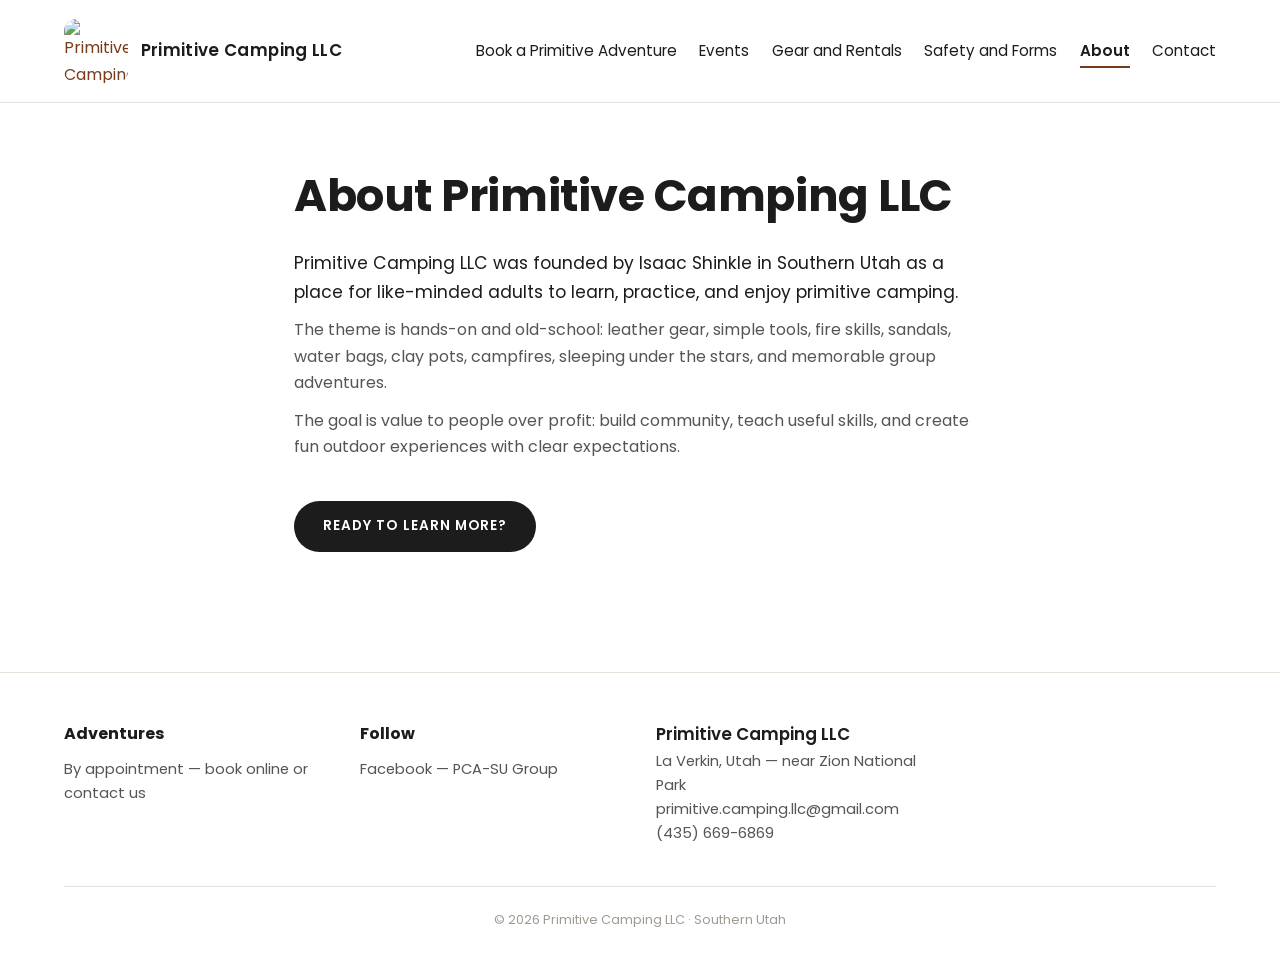
==== about.html @ 59c2c627 "Add files via upload" ====
<!DOCTYPE html><html lang="en"><head><meta charset="utf-8">
<meta name="viewport" content="width=device-width, initial-scale=1">
<title>About — Primitive Camping LLC</title>
<link rel="preconnect" href="https://fonts.googleapis.com"><link href="https://fonts.googleapis.com/css2?family=Poppins:wght@400;600;700&display=swap" rel="stylesheet">
<link rel="stylesheet" href="style.css">
<link rel="icon" href="https://images.squarespace-cdn.com/content/v1/69ffa64855a1000b9f64532a/38a23dab-3c68-408b-a314-079d66d8bee9/pcasu-logo.jpg">
</head><body>
<header>
  <a class="brand" href="index.html">
    <img src="https://images.squarespace-cdn.com/content/v1/69ffa64855a1000b9f64532a/38a23dab-3c68-408b-a314-079d66d8bee9/pcasu-logo.jpg" alt="Primitive Camping Adventures logo">
    <span>Primitive Camping LLC</span>
  </a>
  <nav>
    <a href="experiences.html" data-page="experiences">Book a Primitive Adventure</a>
    <a href="events.html" data-page="events">Events</a>
    <a href="gear.html" data-page="gear">Gear and Rentals</a>
    <a href="safety.html" data-page="safety">Safety and Forms</a>
    <a href="about.html" data-page="about">About</a>
    <a href="contact.html" data-page="contact">Contact</a>
  </nav>
</header>
<section class="page page-narrow">
  <h1>About Primitive Camping LLC</h1>
  <p class="lead">Primitive Camping LLC was founded by Isaac Shinkle in Southern Utah as a place for like-minded adults to learn, practice, and enjoy primitive camping.</p>
  <p>The theme is hands-on and old-school: leather gear, simple tools, fire skills, sandals, water bags, clay pots, campfires, sleeping under the stars, and memorable group adventures.</p>
  <p>The goal is value to people over profit: build community, teach useful skills, and create fun outdoor experiences with clear expectations.</p>
  <a class="btn" href="experiences.html">Ready to Learn More?</a>
</section>
<footer>
  <div>
    <h4>Adventures</h4>
    <p>By appointment — book online or contact us</p>
  </div>
  <div>
    <h4>Follow</h4>
    <p><a href="https://www.facebook.com/groups/422694499021515" target="_blank" rel="noopener">Facebook — PCA-SU Group</a></p>
  </div>
  <div>
    <p class="foot-brand">Primitive Camping LLC</p>
    <p>La Verkin, Utah — near Zion National Park</p>
    <p><a href="mailto:primitive.camping.llc@gmail.com">primitive.camping.llc@gmail.com</a></p>
    <p><a href="tel:+14356696869">(435) 669-6869</a></p>
  </div>
  <p class="copyright">© 2026 Primitive Camping LLC · Southern Utah</p>
</footer>
<script>document.querySelector('nav a[data-page="about"]')?.classList.add('active');</script>
</body></html>
---- style.css ----
/* Primitive Camping LLC — static site */
:root{
  --ink:#1c1c1c;
  --muted:#555;
  --line:#e6e2dc;
  --bg:#ffffff;
  --accent:#7a3b1d;
  --accent-dark:#5d2c14;
}
*{margin:0;padding:0;box-sizing:border-box}
html{scroll-behavior:smooth}
body{font-family:'Poppins',system-ui,-apple-system,'Segoe UI',sans-serif;color:var(--ink);background:var(--bg);line-height:1.65}
img{max-width:100%;display:block}
a{color:var(--accent);text-decoration:none}
a:hover{text-decoration:underline}

header{display:flex;align-items:center;justify-content:space-between;gap:1rem;padding:1.2rem 5vw;border-bottom:1px solid var(--line);flex-wrap:wrap}
.brand{display:flex;align-items:center;gap:.8rem;text-decoration:none}
.brand img{width:64px;height:64px;border-radius:12px}
.brand span{font-weight:600;font-size:1.05rem;color:var(--ink);letter-spacing:.02em}
nav{display:flex;gap:1.4rem;flex-wrap:wrap}
nav a{color:var(--ink);font-size:.95rem;padding:.2rem 0;border-bottom:2px solid transparent}
nav a:hover{text-decoration:none;border-bottom-color:var(--accent)}
nav a.active{border-bottom-color:var(--accent);font-weight:600}

.hero{display:grid;grid-template-columns:1.1fr 1fr;gap:3rem;align-items:center;padding:4rem 5vw;max-width:1300px;margin:0 auto}
.hero h1{font-size:clamp(2.2rem,5vw,3.6rem);line-height:1.12;font-weight:700;letter-spacing:-.01em}
.hero p{margin-top:1.2rem;color:var(--muted);font-size:1.05rem;max-width:34rem}
.hero img{border-radius:14px;box-shadow:0 18px 45px rgba(0,0,0,.14)}
@media(max-width:800px){.hero{grid-template-columns:1fr}}

.btn{display:inline-block;margin-top:1.8rem;background:var(--ink);color:#fff;padding:.9rem 1.8rem;border-radius:999px;font-size:.85rem;font-weight:600;letter-spacing:.08em;text-transform:uppercase;transition:background .2s}
.btn:hover{background:var(--accent);text-decoration:none}
.btn.small{margin-top:1rem;padding:.65rem 1.3rem;font-size:.75rem}

.page{max-width:1100px;margin:0 auto;padding:3.5rem 5vw}
.page-narrow{max-width:820px}
.page h1{font-size:clamp(2rem,4vw,2.8rem);margin-bottom:1rem;letter-spacing:-.01em}
.page h2{font-size:1.5rem;margin:2.2rem 0 .6rem}
.page p{margin:.7rem 0;color:var(--muted)}
.page .lead{font-size:1.08rem;color:var(--ink)}
.center{text-align:center}

.cards{display:grid;grid-template-columns:repeat(auto-fit,minmax(280px,1fr));gap:1.8rem;margin-top:2.5rem}
.card{border:1px solid var(--line);border-radius:14px;overflow:hidden;display:flex;flex-direction:column;transition:box-shadow .2s,transform .2s}
.card:hover{box-shadow:0 14px 34px rgba(0,0,0,.10);transform:translateY(-3px)}
.card img{aspect-ratio:4/3;object-fit:cover;width:100%}
.card .body{padding:1.3rem 1.4rem 1.6rem;display:flex;flex-direction:column;flex:1}
.card h3{font-size:1.15rem;margin-bottom:.4rem}
.card p{color:var(--muted);font-size:.92rem;flex:1}
.price{margin-top:.9rem;font-weight:600}
.price .was{color:#a09a92;text-decoration:line-through;font-weight:400;margin-left:.5rem;font-size:.9rem}
.badge{display:inline-block;background:#f3ede6;color:var(--accent-dark);font-size:.7rem;font-weight:600;letter-spacing:.06em;text-transform:uppercase;padding:.2rem .6rem;border-radius:999px;margin-left:.6rem}

ul.tidy{margin:.6rem 0 .6rem 1.2rem;color:var(--muted)}
ul.tidy li{margin:.35rem 0}

.notice{background:#faf7f2;border:1px solid var(--line);border-radius:14px;padding:1.6rem 1.8rem;margin-top:1.6rem}

footer{border-top:1px solid var(--line);margin-top:4rem;padding:3rem 5vw;display:grid;grid-template-columns:repeat(auto-fit,minmax(220px,1fr));gap:2rem;max-width:1300px;margin-left:auto;margin-right:auto}
footer h4{font-size:1rem;margin-bottom:.6rem}
footer p,footer a{font-size:.92rem;color:var(--muted)}
footer .foot-brand{font-weight:600;color:var(--ink);font-size:1.05rem}
.copyright{grid-column:1/-1;text-align:center;font-size:.8rem;color:#a09a92;border-top:1px solid var(--line);padding-top:1.4rem;margin-top:.5rem}
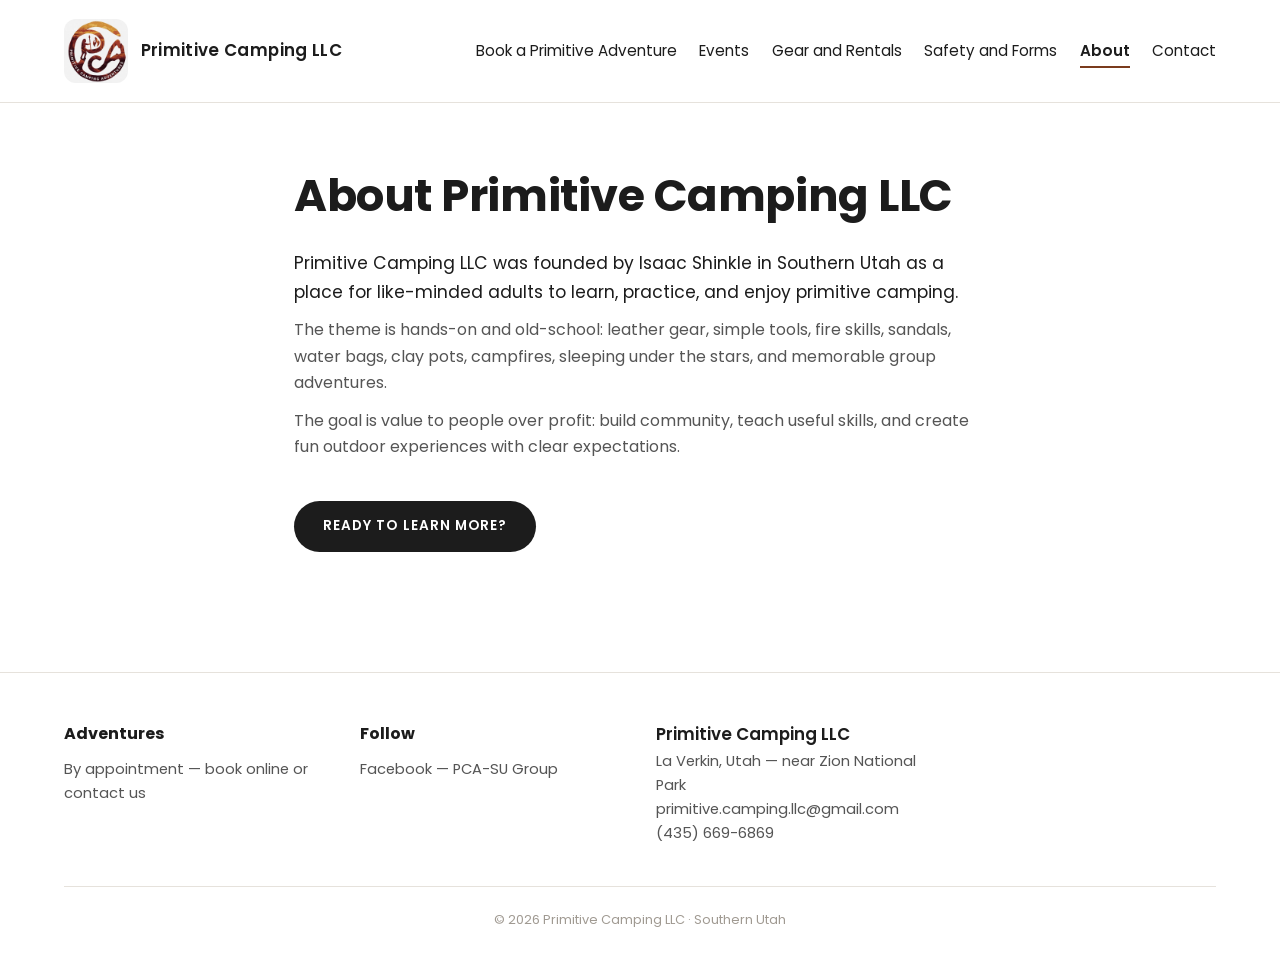
==== commit 05687920: "Add files via upload" ====
--- a/about.html
+++ b/about.html
@@ -3,11 +3,11 @@
 <title>About — Primitive Camping LLC</title>
 <link rel="preconnect" href="https://fonts.googleapis.com"><link href="https://fonts.googleapis.com/css2?family=Poppins:wght@400;600;700&display=swap" rel="stylesheet">
 <link rel="stylesheet" href="style.css">
-<link rel="icon" href="https://images.squarespace-cdn.com/content/v1/69ffa64855a1000b9f64532a/38a23dab-3c68-408b-a314-079d66d8bee9/pcasu-logo.jpg">
+<link rel="icon" href="images/pcasu-logo.jpg">
 </head><body>
 <header>
   <a class="brand" href="index.html">
-    <img src="https://images.squarespace-cdn.com/content/v1/69ffa64855a1000b9f64532a/38a23dab-3c68-408b-a314-079d66d8bee9/pcasu-logo.jpg" alt="Primitive Camping Adventures logo">
+    <img src="images/pcasu-logo.jpg" alt="Primitive Camping Adventures logo">
     <span>Primitive Camping LLC</span>
   </a>
   <nav>
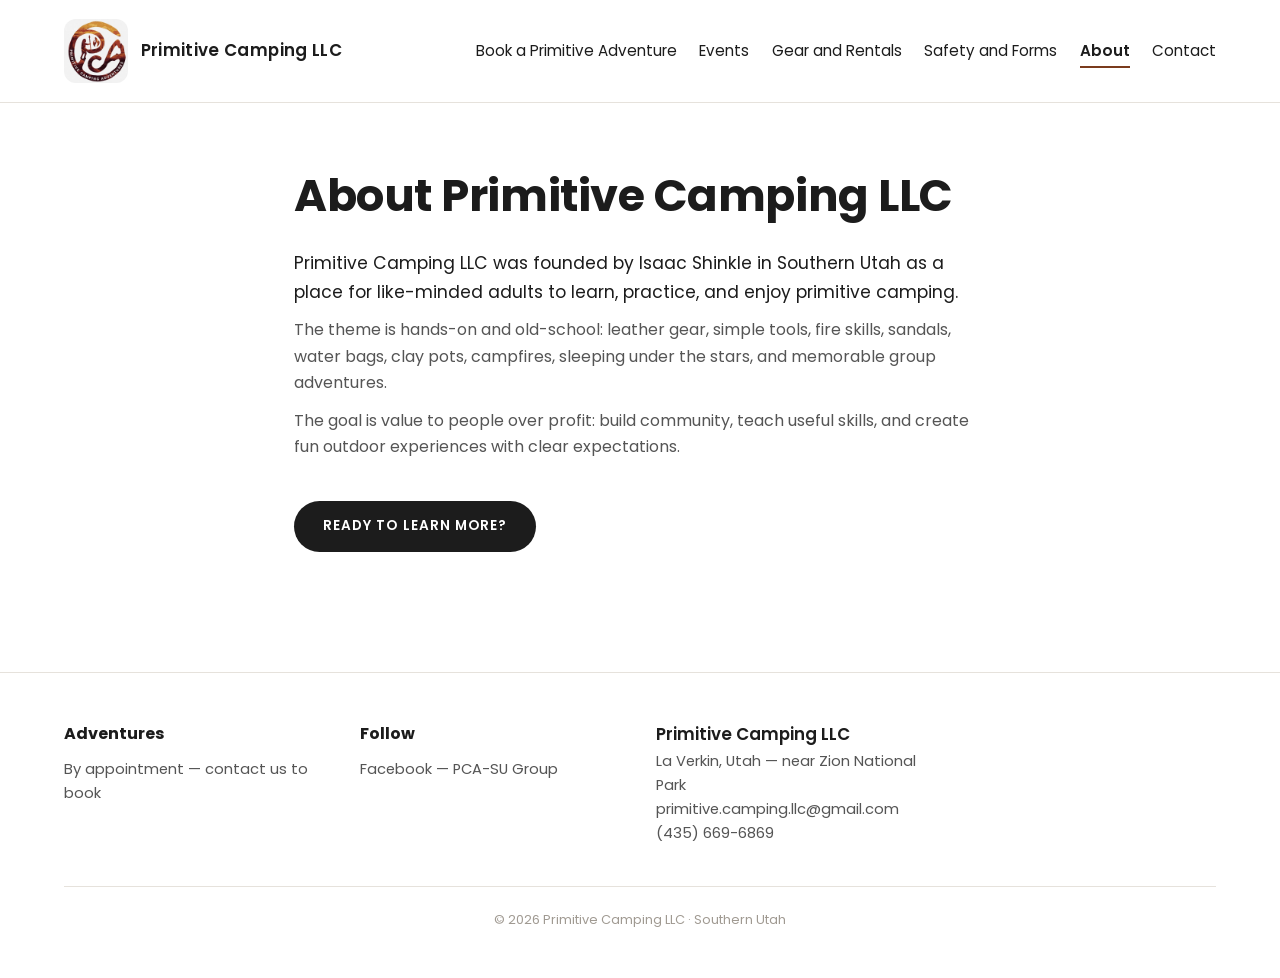
==== commit 5a941cc3: "Simple cleanup: remove sandbox wording and fix booking footer text" ====
--- a/about.html
+++ b/about.html
@@ -29,7 +29,7 @@
 <footer>
   <div>
     <h4>Adventures</h4>
-    <p>By appointment — book online or contact us</p>
+    <p>By appointment — contact us to book</p>
   </div>
   <div>
     <h4>Follow</h4>
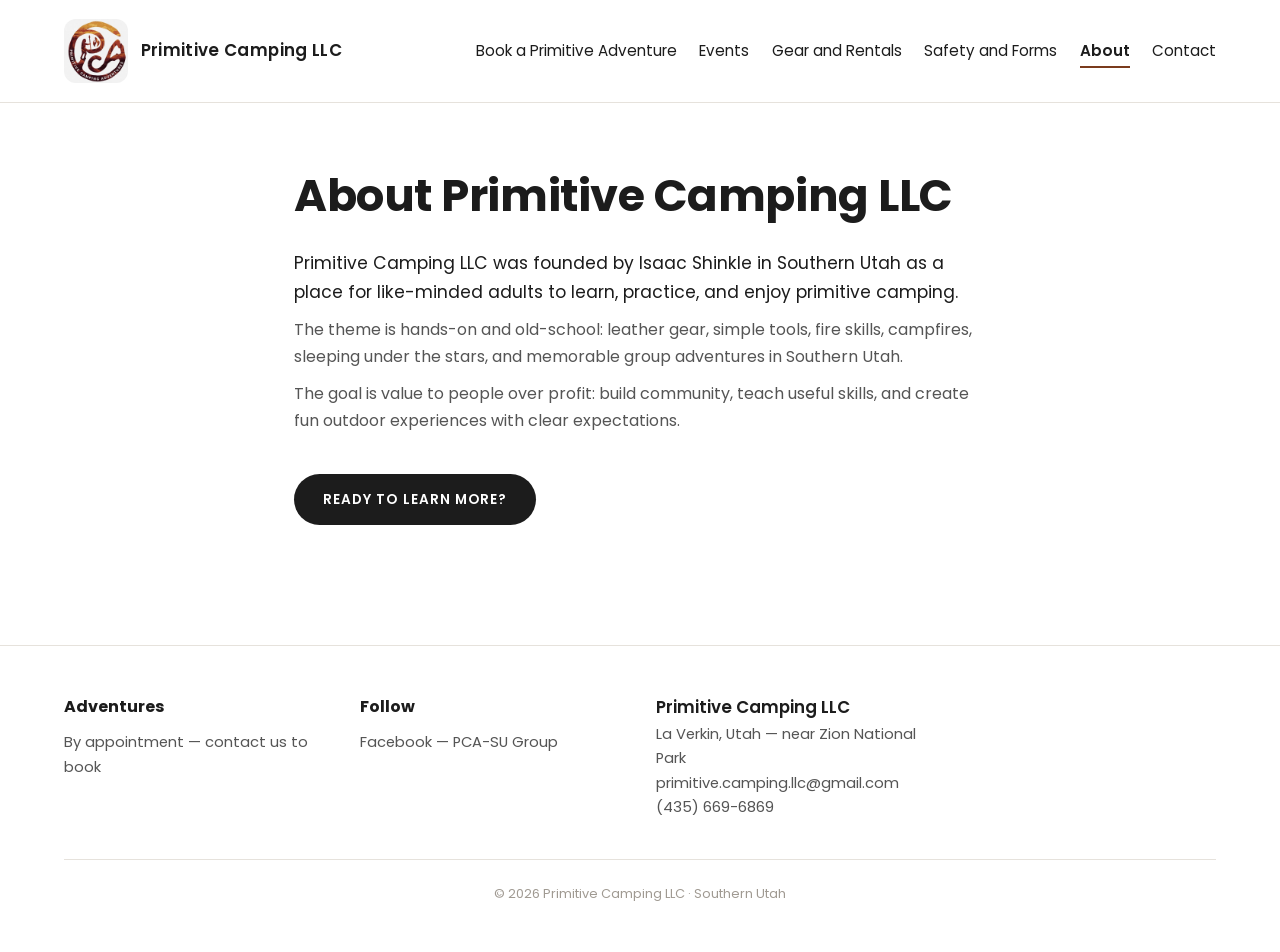
==== commit 9dc28108: "Replace sandal photo, remove level-era sandal wording, clean About leftovers" ====
--- a/about.html
+++ b/about.html
@@ -22,7 +22,7 @@
 <section class="page page-narrow">
   <h1>About Primitive Camping LLC</h1>
   <p class="lead">Primitive Camping LLC was founded by Isaac Shinkle in Southern Utah as a place for like-minded adults to learn, practice, and enjoy primitive camping.</p>
-  <p>The theme is hands-on and old-school: leather gear, simple tools, fire skills, sandals, water bags, clay pots, campfires, sleeping under the stars, and memorable group adventures.</p>
+  <p>The theme is hands-on and old-school: leather gear, simple tools, fire skills, campfires, sleeping under the stars, and memorable group adventures in Southern Utah.</p>
   <p>The goal is value to people over profit: build community, teach useful skills, and create fun outdoor experiences with clear expectations.</p>
   <a class="btn" href="experiences.html">Ready to Learn More?</a>
 </section>
